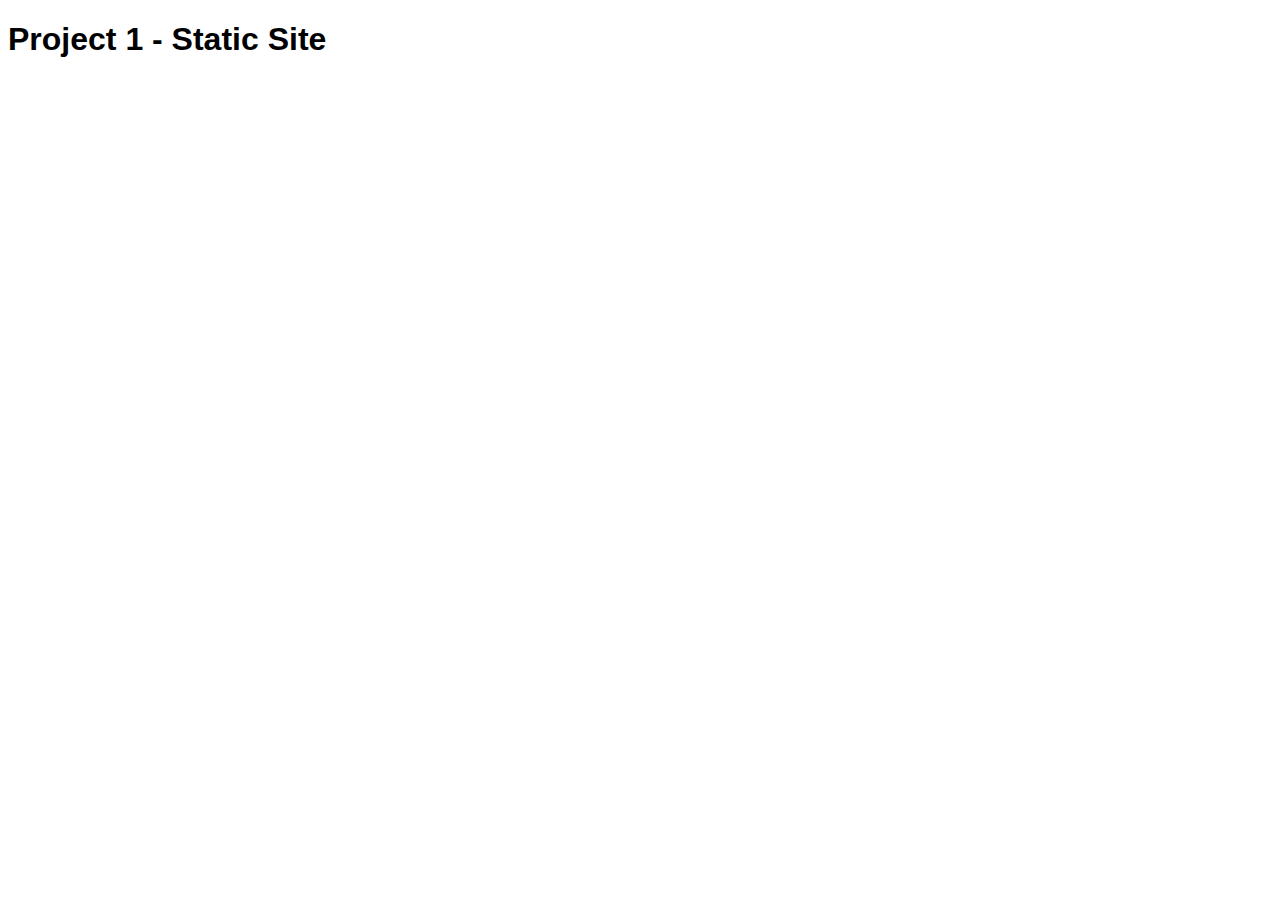
==== index.html @ 0297688d "first commit" ====
<!DOCTYPE html>
<html>

<head>
  <title>Project 1 - Static Site</title>
  <link rel="icon" href="/images/icon.png">
  <link rel="stylesheet" href="/css/style.css">
  <meta charset="utf-8">
  <meta name="description" content="Project 1 - Static Site">
</head>

<body>
    
<h1>Project 1 - Static Site</h1>

</body>

</html>
---- css/style.css ----
body {
    font-family:Cambria, Cochin, Georgia, Times, 'Times New Roman', serif;
}

h1, h2, h3 {
    font-family:'Franklin Gothic Medium', 'Arial Narrow', Arial, sans-serif;
}
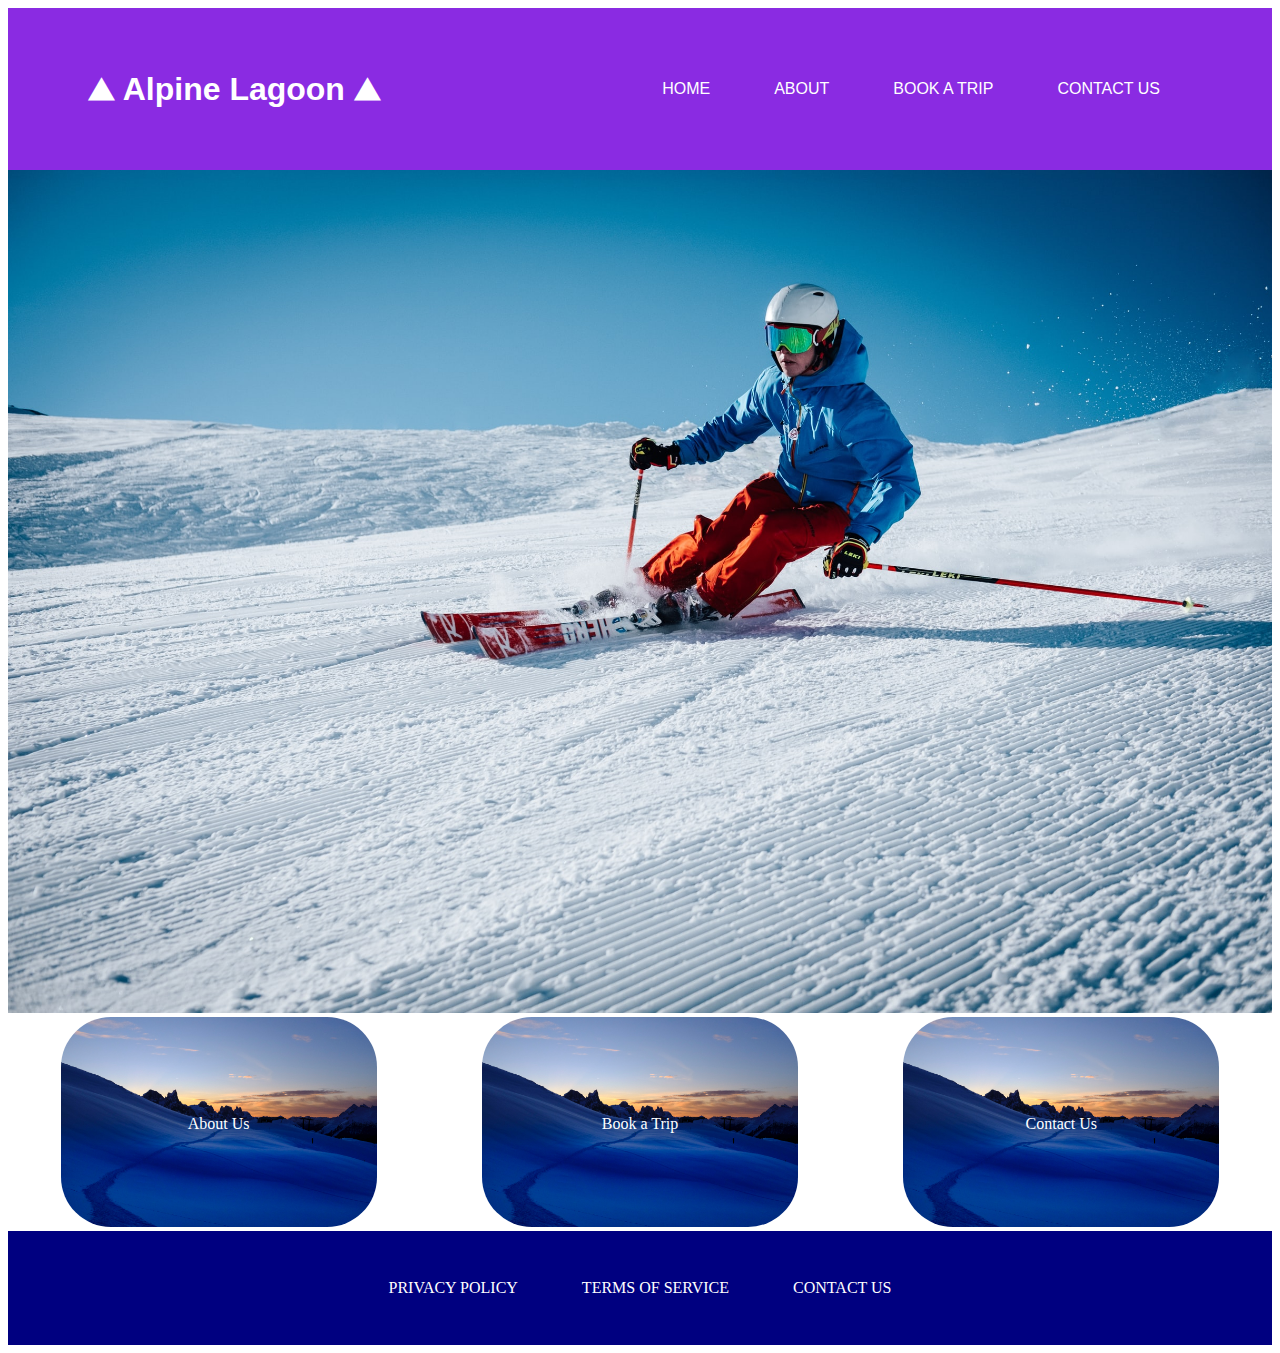
==== commit 55f9b176: "Create calendar & more complex navigation" ====
--- a/index.html
+++ b/index.html
@@ -3,15 +3,75 @@
 
 <head>
   <title>Project 1 - Static Site</title>
-  <link rel="icon" href="/images/icon.png">
-  <link rel="stylesheet" href="/css/style.css">
+  <link rel="icon" href="images/icon.png">                               <!----- REPLACE THIS PLEASEEEEEEEEEEEEEEE -->
+  <link rel="stylesheet" href="css/style.css">
   <meta charset="utf-8">
   <meta name="description" content="Project 1 - Static Site">
 </head>
 
 <body>
-    
-<h1>Project 1 - Static Site</h1>
+
+<header>
+  <div class="navbar">
+    <h1><a href="index.html">&#9968; Alpine Lagoon &#9968;</a></h1>
+
+    <!-- Activates Navbar -->
+    <button id="trigram-btn" class="trigram">
+      &#9782;
+    </button>
+
+    <ul>
+      <li><a href="index.html">HOME</a></li>
+      <li><a href="about.html">ABOUT</a></li>
+      <li><a href="book.html">BOOK A TRIP</a></li>
+      <li><a href="#">CONTACT US</a></li>
+    </ul>
+    <!-- Simple Javascript for toggling Navbar -->
+    <script type="text/javascript">
+      const navtrigger = document.getElementById("trigram-btn");
+      const ul = document.querySelector(".navbar ul");
+      const trigramactive = document.querySelector(".trigram");
+
+      navtrigger.addEventListener('click', () => {
+        ul.classList.toggle("show");
+        trigramactive.classList.toggle("active");
+      });
+    </script>
+  </div>
+</header>
+
+<img src="images/skiier-index.jpg" width=100%>
+
+<div class="media-container">
+  <div class="txt-img-container">
+    <a href="about.html">
+      <img src="images/mountain-sunset.jpg" width=75% style="border-radius: 50px">
+      <div class="center-overlay">About Us</div>
+    </a>
+  </div>
+
+  <div class="txt-img-container">
+    <a href="book.html">
+      <img src="images/mountain-sunset.jpg" width=75% style="border-radius: 50px">
+      <div class="center-overlay">Book a Trip</div>
+    </a>
+  </div>
+
+  <div class="txt-img-container">
+    <a href="#">
+      <img src="images/mountain-sunset.jpg" width=75% style="border-radius: 50px">
+      <div class="center-overlay">Contact Us</div>
+    </a>
+  </div>
+</div>
+
+<footer>
+  <ul>
+    <li><a href="#">Privacy Policy</a></li>
+    <li><a href="#">Terms of Service</a></li>
+    <li><a href="#">Contact Us</a></li>
+  </ul>
+</footer>
 
 </body>
 
--- a/css/style.css
+++ b/css/style.css
@@ -1,7 +1,198 @@
+/* GENERAL PAGE ELEMENTS */
 body {
-    font-family:Cambria, Cochin, Georgia, Times, 'Times New Roman', serif;
+    font-family:Cambria, Cochin, Georgia, Times, 'Times New Roman', serif; 
 }
 
-h1, h2, h3 {
+h1, h2, h3, header {
     font-family:'Franklin Gothic Medium', 'Arial Narrow', Arial, sans-serif;
 }
+
+
+/* RESPONSIVE NAVBAR */
+.navbar {
+    color: #ffffff;
+    display: flex;
+    justify-content: space-between;
+    align-items: center;
+    padding: 1.5em 5em;
+    margin: auto auto;
+    background-color: blueviolet;
+    overflow: hidden;
+}
+
+.navbar ul, footer ul {
+    display: flex;
+    /* Don't show bullet points */
+    list-style-type: none;
+    padding: 0em;
+    text-transform: uppercase;
+}
+
+.navbar ul li, footer ul li  {
+    display: flex;
+    padding: 2em 2em;
+}
+
+.navbar a, footer a, .media-container a {
+    /* Remove underline & standard hyperlink */
+    color: #ffffff;
+    text-decoration: none;
+}
+/* Make position relative for navbar, allows for hover effects */
+.navbar a {
+    position: relative;
+}
+
+/* Hover effect over navbar text */
+.navbar ul li a:after {
+    content: '';
+    background-color: #ffffff;
+    position: absolute;
+    left: 0;
+    bottom: -30px;
+    height: 2px;
+    width: 100%;
+    opacity: 0;
+    /* transition fade & transform in third of second time with ease in, ease out */
+    transition: all 0.33s ease;
+}
+
+.navbar ul li a:hover::after {
+    opacity: 1;
+    transform:translateY(-17.5px);
+}
+
+.trigram {
+    /* Don't display if not a small size */
+    display: none;
+    border-radius: 0.25em;
+    background-color: rgba(255, 255, 255, 0.25);
+    color: #ffffff;
+    font-size: 2.5em;
+}
+
+.trigram.active {
+    color: #aaaaaa;
+    background-color: rgba(0, 0, 0, 0.1);
+}
+
+
+/* ADJUST FOR SMALLER SCREEN */
+@media (max-width: 768px) {  
+    .navbar ul {
+        background-color: #cccccc;
+        box-shadow: 0 5px 5px rgba(0, 0, 0, 0.2);
+        flex-direction: column;
+        position: fixed;
+        left: -90%;
+        top: 15%;
+        bottom: 15%;
+        width: 80%;
+        align-items: center;
+        /* Navbar begins hidden off to side */
+        opacity: 0;
+        /* transition fade & transform in half of second time with ease in, ease out */
+        transition: all 0.5s ease;
+    }
+
+    .navbar ul.show {
+        opacity: 1;
+        transform: translateX(125%);
+    }
+
+    .trigram {
+        display: block;
+    }
+}
+
+
+/* TEXT-IMAGE OVERLAY */
+.txt-img-container {
+    border-radius: 2em;
+    position: relative;
+    text-align: center;
+    color: white;
+}
+
+.center-overlay {
+    position: absolute;
+    top: 50%;
+    left: 50%;
+    transform: translate(-50%, -50%);
+}
+
+.media-container {
+    display: flex;
+    justify-content: space-around;
+}
+
+
+/* FOOTER */
+footer {
+    display: flex;
+    justify-content: space-around;
+    background-color: navy;
+}
+
+
+/* CALENDAR ELEMENTS */
+#book-calendar {
+    display: grid;
+    border-style: double;
+    /* Seven fraction columns for seven days of the week */
+    grid-template-columns: repeat(7, 1fr);
+    height: 50em;
+}
+
+#calendar-month {
+    display: grid;
+    background-color: royalblue;
+    text-align: center;
+    font-weight: bold;
+    font-size: 2.5em;
+}
+
+.day {
+    border: 1px solid lightslategray;
+    font-weight: bold;
+    text-align: center;
+    padding-top: 5px;
+    font-size: 12px;
+    cursor: pointer;
+    transition: all 1s;
+}
+
+.day_of_month {
+    height: 1.5em;
+}
+
+.weekend {
+    color: royalblue;
+}
+
+.non-month-day {
+    color: lightgrey;
+}
+
+.past-day {
+    color: darkgray;
+}
+
+.font-circle-container {
+    border-radius: 50%;
+    width: 1.5em;
+    height: 1.5em;
+    padding: 0.3em;
+
+    background: #ffffff;
+    border: 1px solid #ffffff;
+    text-align: center;
+    font-size: 1.3em;
+
+    transition: all 0.25s;
+}
+
+.font-circle-container:hover {
+    background-color: lightblue;
+    border: 1px solid royalblue;
+}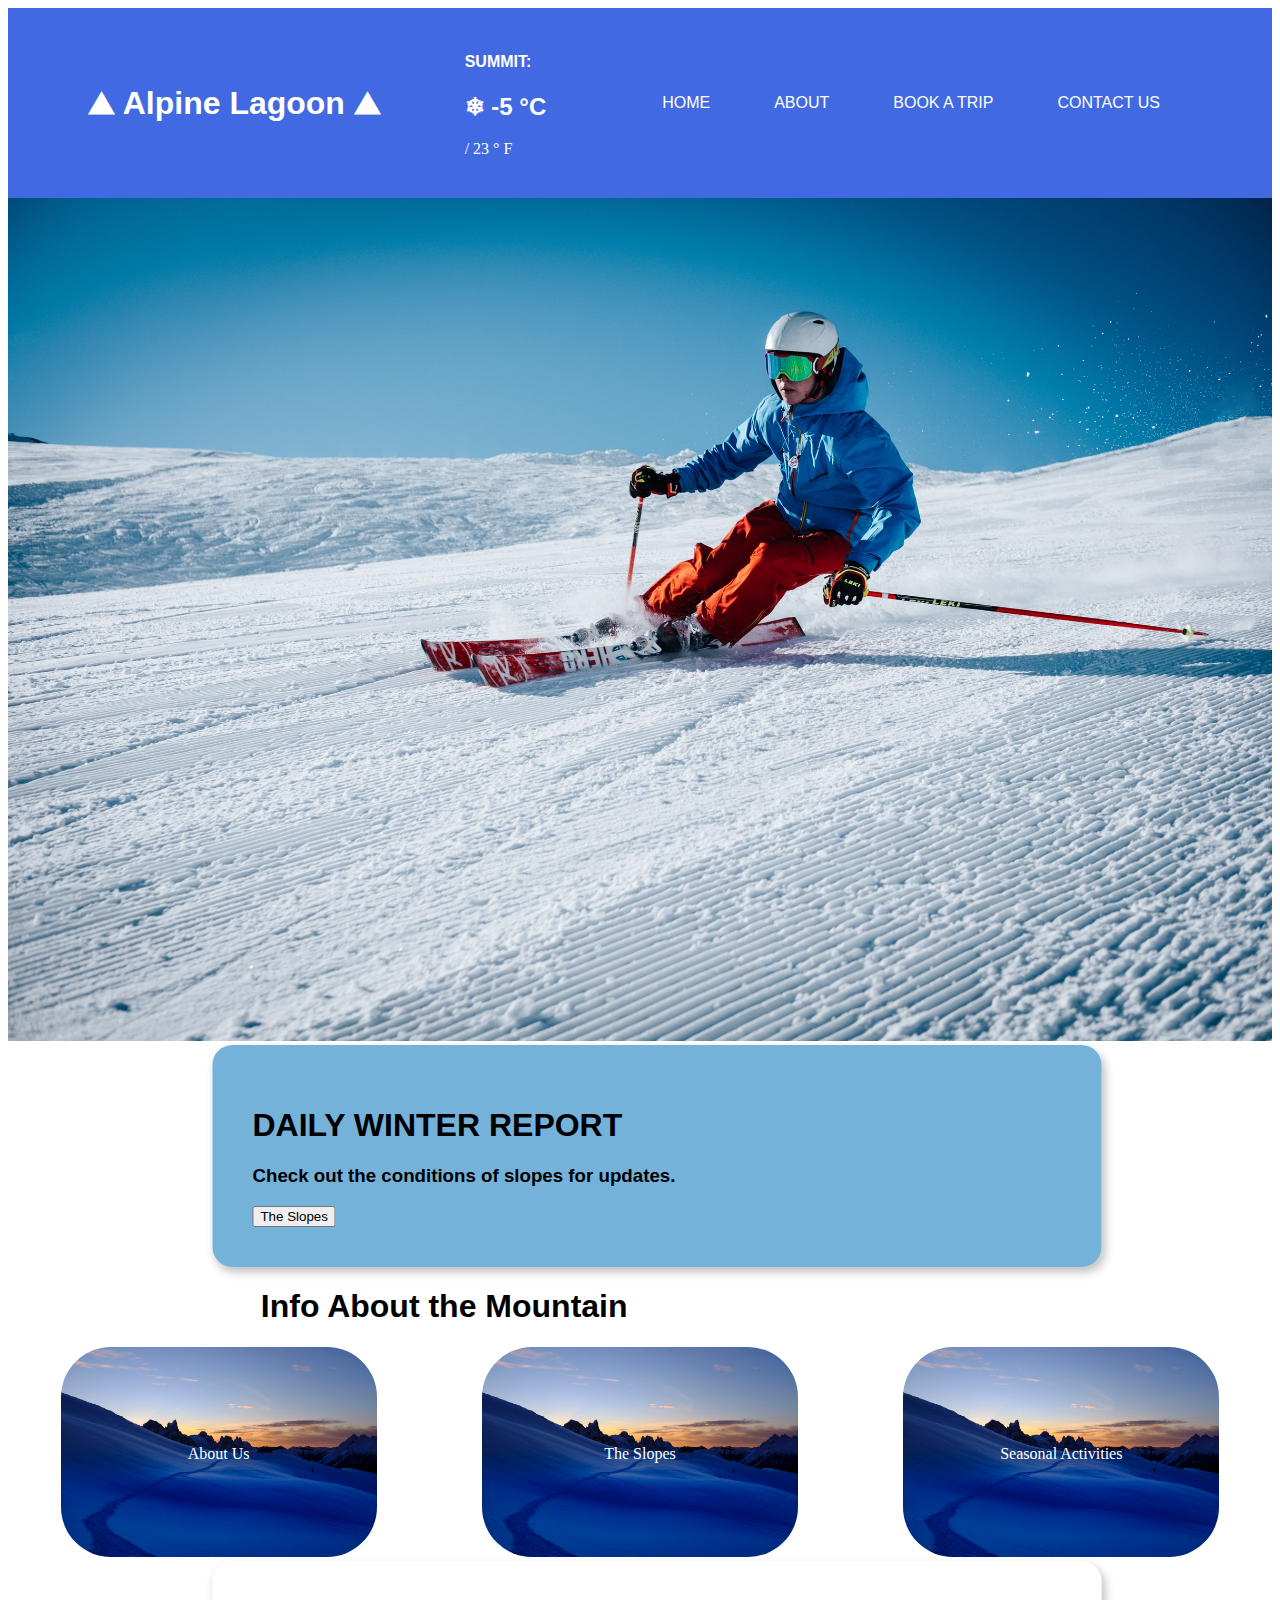
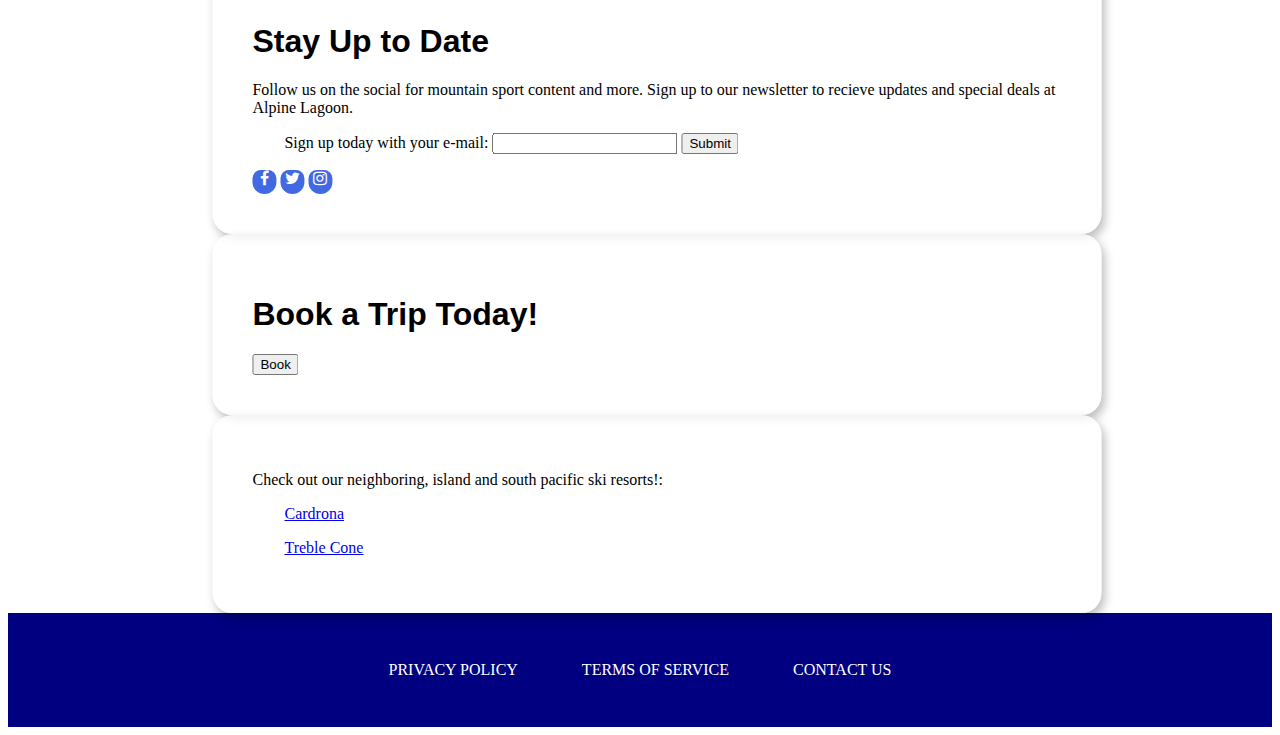
==== commit 4b6fb892: "Fine tune web pages & add to report" ====
--- a/index.html
+++ b/index.html
@@ -2,76 +2,126 @@
 <html>
 
 <head>
-  <title>Project 1 - Static Site</title>
-  <link rel="icon" href="images/icon.png">                               <!----- REPLACE THIS PLEASEEEEEEEEEEEEEEE -->
+  <title>Home | Alpine Lagoon</title>
+  <link rel="icon" href="images/icon-snowboarding-solid.svg">
   <link rel="stylesheet" href="css/style.css">
+  <!-- Font Awesome Logos -->
+  <link rel="stylesheet" href="https://cdnjs.cloudflare.com/ajax/libs/font-awesome/4.7.0/css/font-awesome.min.css">
   <meta charset="utf-8">
   <meta name="description" content="Project 1 - Static Site">
 </head>
 
 <body>
 
-<header>
-  <div class="navbar">
-    <h1><a href="index.html">&#9968; Alpine Lagoon &#9968;</a></h1>
+  <header>
+    <div class="navbar">
+      <h1><a href="index.html">&#9968; Alpine Lagoon &#9968;</a></h1>
 
-    <!-- Activates Navbar -->
-    <button id="trigram-btn" class="trigram">
-      &#9782;
-    </button>
+      <div class="summit-info">
+        <h4>SUMMIT:</h4>
+        <h2>&#10052; -5 &deg;C</h2>
+        <p>/ 23 &deg; F</p>
+      </div>
 
-    <ul>
-      <li><a href="index.html">HOME</a></li>
-      <li><a href="about.html">ABOUT</a></li>
-      <li><a href="book.html">BOOK A TRIP</a></li>
-      <li><a href="#">CONTACT US</a></li>
-    </ul>
-    <!-- Simple Javascript for toggling Navbar -->
-    <script type="text/javascript">
-      const navtrigger = document.getElementById("trigram-btn");
-      const ul = document.querySelector(".navbar ul");
-      const trigramactive = document.querySelector(".trigram");
+      <!-- Activates Navbar -->
+      <button id="trigram-btn" class="trigram">
+        &#9782;
+      </button>
 
-      navtrigger.addEventListener('click', () => {
-        ul.classList.toggle("show");
-        trigramactive.classList.toggle("active");
-      });
-    </script>
-  </div>
-</header>
+      <ul>
+        <li><a href="index.html">HOME</a></li>
+        <li><a href="about.html">ABOUT</a></li>
+        <li><a href="book.html">BOOK A TRIP</a></li>
+        <li><a href="contact.html">CONTACT US</a></li>
+      </ul>
+      <!-- Simple Javascript for toggling Navbar -->
+      <script type="text/javascript">
+        const navtrigger = document.getElementById("trigram-btn");
+        const ul = document.querySelector(".navbar ul");
+        const trigramactive = document.querySelector(".trigram");
 
-<img src="images/skiier-index.jpg" width=100%>
+        navtrigger.addEventListener('click', () => {
+          ul.classList.toggle("show");
+          trigramactive.classList.toggle("active");
+        });
+      </script>
+    </div>
+  </header>
 
-<div class="media-container">
-  <div class="txt-img-container">
-    <a href="about.html">
-      <img src="images/mountain-sunset.jpg" width=75% style="border-radius: 50px">
-      <div class="center-overlay">About Us</div>
-    </a>
+  <img src="images/skiier-index.jpg" width=100%>
+
+  <div class="body-container-64" style="background-color: rgba(69, 152, 204, 0.75)">
+    <h1>DAILY WINTER REPORT</h1>
+    <h3>Check out the conditions of slopes for updates.</h3>
+
+    <button onclick="location.href='slopes.html'">The Slopes</button>
   </div>
 
-  <div class="txt-img-container">
-    <a href="book.html">
-      <img src="images/mountain-sunset.jpg" width=75% style="border-radius: 50px">
-      <div class="center-overlay">Book a Trip</div>
-    </a>
+
+  <h1 style="transform: translateX(20%)">Info About the Mountain</h1>
+  <div class="media-container">
+    <div class="txt-img-container">
+      <a href="about.html">
+        <img src="images/mountain-sunset.jpg" width=75% style="border-radius: 50px">
+        <div class="center-overlay">About Us</div>
+      </a>
+    </div>
+
+    <div class="txt-img-container">
+      <a href="slopes.html">
+        <img src="images/mountain-sunset.jpg" width=75% style="border-radius: 50px">
+        <div class="center-overlay">The Slopes</div>
+      </a>
+    </div>
+
+    <div class="txt-img-container">
+      <a href="activities.html">
+        <img src="images/mountain-sunset.jpg" width=75% style="border-radius: 50px">
+        <div class="center-overlay">Seasonal Activities</div>
+      </a>
+    </div>
   </div>
 
-  <div class="txt-img-container">
-    <a href="#">
-      <img src="images/mountain-sunset.jpg" width=75% style="border-radius: 50px">
-      <div class="center-overlay">Contact Us</div>
-    </a>
+
+  <div class="body-container-64">
+    <h1>Stay Up to Date</h1>
+    <p>
+      Follow us on the social for mountain sport content and more. Sign up to our
+      newsletter to recieve updates and special deals at Alpine Lagoon.
+    </p>
+    <p>
+    <div class="tab"><label>Sign up today with your e-mail: <input type="text"></label>
+    <button>Submit</button></div>
+    </p>
+
+    <span class="social-circle"><a href="#" class="fa fa-facebook social-circle"></a></span>
+    <span class="social-circle"><a href="#" class="fa fa-twitter social-circle"></a></span>
+    <span class="social-circle"><a href="#" class="fa fa-instagram social-circle"></a></span>
   </div>
-</div>
 
-<footer>
-  <ul>
-    <li><a href="#">Privacy Policy</a></li>
-    <li><a href="#">Terms of Service</a></li>
-    <li><a href="#">Contact Us</a></li>
-  </ul>
-</footer>
+  <div class="body-container-64">
+    <h1>Book a Trip Today!</h1>
+
+    <button onclick="location.href='book.html'">Book</button>
+  </div>
+
+  <div class="body-container-64">
+    <p>Check out our neighboring, island and south pacific ski resorts!:
+    
+    <div class="tab">
+      <p><a href="https://www.cardrona.com/">Cardrona</a></p>
+      <p><a href="https://www.treblecone.com/">Treble Cone</a></p>
+    </div>
+    </p>
+  </div>
+
+  <footer>
+    <ul>
+      <li><a href="#">Privacy Policy</a></li>
+      <li><a href="#">Terms of Service</a></li>
+      <li><a href="contact.html">Contact Us</a></li>
+    </ul>
+  </footer>
 
 </body>
 
--- a/css/style.css
+++ b/css/style.css
@@ -1,11 +1,159 @@
 /* GENERAL PAGE ELEMENTS */
-body {
+p {
     font-family:Cambria, Cochin, Georgia, Times, 'Times New Roman', serif; 
 }
 
-h1, h2, h3, header {
+h1, h2, h3, h4, header {
     font-family:'Franklin Gothic Medium', 'Arial Narrow', Arial, sans-serif;
 }
+
+.tab {
+    margin-left: 2em;
+}
+
+
+/* TEXT-IMAGE OVERLAY */
+.txt-img-container {
+    border-radius: 2em;
+    position: relative;
+    text-align: center;
+    color: white;
+}
+
+.center-overlay {
+    position: absolute;
+    top: 50%;
+    left: 50%;
+    transform: translate(-50%, -50%);
+}
+
+.media-container {
+    display: flex;
+    justify-content: space-around;
+}
+
+.crop {
+    width: 100%;
+    height: 30em;
+    overflow: hidden;
+}
+
+
+/* FOOTER */
+footer {
+    display: flex;
+    justify-content: space-around;
+    background-color: navy;
+}
+
+
+/* CALENDAR ELEMENTS */
+#book-calendar {
+    display: grid;
+    border-style: double;
+    /* Seven fraction columns for seven days of the week */
+    grid-template-columns: repeat(7, 1fr);
+    height: 50em;
+}
+
+#calendar-month {
+    display: grid;
+    background-color: royalblue;
+    text-align: center;
+    font-weight: bold;
+    font-size: 2.5em;
+}
+
+.day {
+    border: 1px solid lightslategray;
+    font-weight: bold;
+    text-align: center;
+    padding-top: 5px;
+    font-size: 12px;
+    cursor: pointer;
+    transition: all 1s;
+}
+
+.day_of_month {
+    height: 1.5em;
+}
+
+.weekend {
+    color: royalblue;
+}
+
+.non-month-day {
+    color: lightgrey;
+}
+
+.past-day {
+    color: darkgray;
+}
+
+.font-circle-container {
+    border-radius: 50%;
+    width: 1.5em;
+    height: 1.5em;
+    padding: 0.3em;
+
+    background: #ffffff;
+    border: 1px solid #ffffff;
+    text-align: center;
+    font-size: 1.3em;
+
+    transition: all 0.25s;
+}
+
+.font-circle-container:hover {
+    background-color: lightblue;
+    border: 1px solid royalblue;
+}
+
+.font-circle-container:active {
+    background-color: rgb(205, 98, 238);
+    border: 1px solid blueviolet;
+}
+
+.font-circle-container:focus {
+    background-color: rgb(205, 98, 238);
+    border: 1px solid blueviolet;
+}
+
+
+/* Body Containers */
+.body-container-64 {
+    background: rgba(255, 255, 255, 0.8);
+    width: 64%;
+    transform: translate(23%, 0);
+    box-shadow: 3px 5px 10px rgba(0, 0, 0, 0.25);
+    border-radius: 20px;
+    padding: 2.5em;
+}
+
+.right-img {
+    max-height: 15em;
+    position:absolute;
+    right: -10%;
+}
+
+.left-img {
+    max-height: 15em;
+    position:absolute;
+    left: -10%;
+}
+
+.social-circle {
+    height: 1.5em;
+    width: 1.5em;
+    text-align: center;
+    background-color: royalblue;
+    border-radius: 1em;
+}
+
+.fa {
+    color: white;
+    text-decoration: none;
+}  
 
 
 /* RESPONSIVE NAVBAR */
@@ -16,7 +164,7 @@
     align-items: center;
     padding: 1.5em 5em;
     margin: auto auto;
-    background-color: blueviolet;
+    background-color: royalblue;
     overflow: hidden;
 }
 
@@ -80,6 +228,8 @@
 /* ADJUST FOR SMALLER SCREEN */
 @media (max-width: 768px) {  
     .navbar ul {
+        /* Set as topmost layer */
+        z-index: 1;
         background-color: #cccccc;
         box-shadow: 0 5px 5px rgba(0, 0, 0, 0.2);
         flex-direction: column;
@@ -104,95 +254,3 @@
         display: block;
     }
 }
-
-
-/* TEXT-IMAGE OVERLAY */
-.txt-img-container {
-    border-radius: 2em;
-    position: relative;
-    text-align: center;
-    color: white;
-}
-
-.center-overlay {
-    position: absolute;
-    top: 50%;
-    left: 50%;
-    transform: translate(-50%, -50%);
-}
-
-.media-container {
-    display: flex;
-    justify-content: space-around;
-}
-
-
-/* FOOTER */
-footer {
-    display: flex;
-    justify-content: space-around;
-    background-color: navy;
-}
-
-
-/* CALENDAR ELEMENTS */
-#book-calendar {
-    display: grid;
-    border-style: double;
-    /* Seven fraction columns for seven days of the week */
-    grid-template-columns: repeat(7, 1fr);
-    height: 50em;
-}
-
-#calendar-month {
-    display: grid;
-    background-color: royalblue;
-    text-align: center;
-    font-weight: bold;
-    font-size: 2.5em;
-}
-
-.day {
-    border: 1px solid lightslategray;
-    font-weight: bold;
-    text-align: center;
-    padding-top: 5px;
-    font-size: 12px;
-    cursor: pointer;
-    transition: all 1s;
-}
-
-.day_of_month {
-    height: 1.5em;
-}
-
-.weekend {
-    color: royalblue;
-}
-
-.non-month-day {
-    color: lightgrey;
-}
-
-.past-day {
-    color: darkgray;
-}
-
-.font-circle-container {
-    border-radius: 50%;
-    width: 1.5em;
-    height: 1.5em;
-    padding: 0.3em;
-
-    background: #ffffff;
-    border: 1px solid #ffffff;
-    text-align: center;
-    font-size: 1.3em;
-
-    transition: all 0.25s;
-}
-
-.font-circle-container:hover {
-    background-color: lightblue;
-    border: 1px solid royalblue;
-}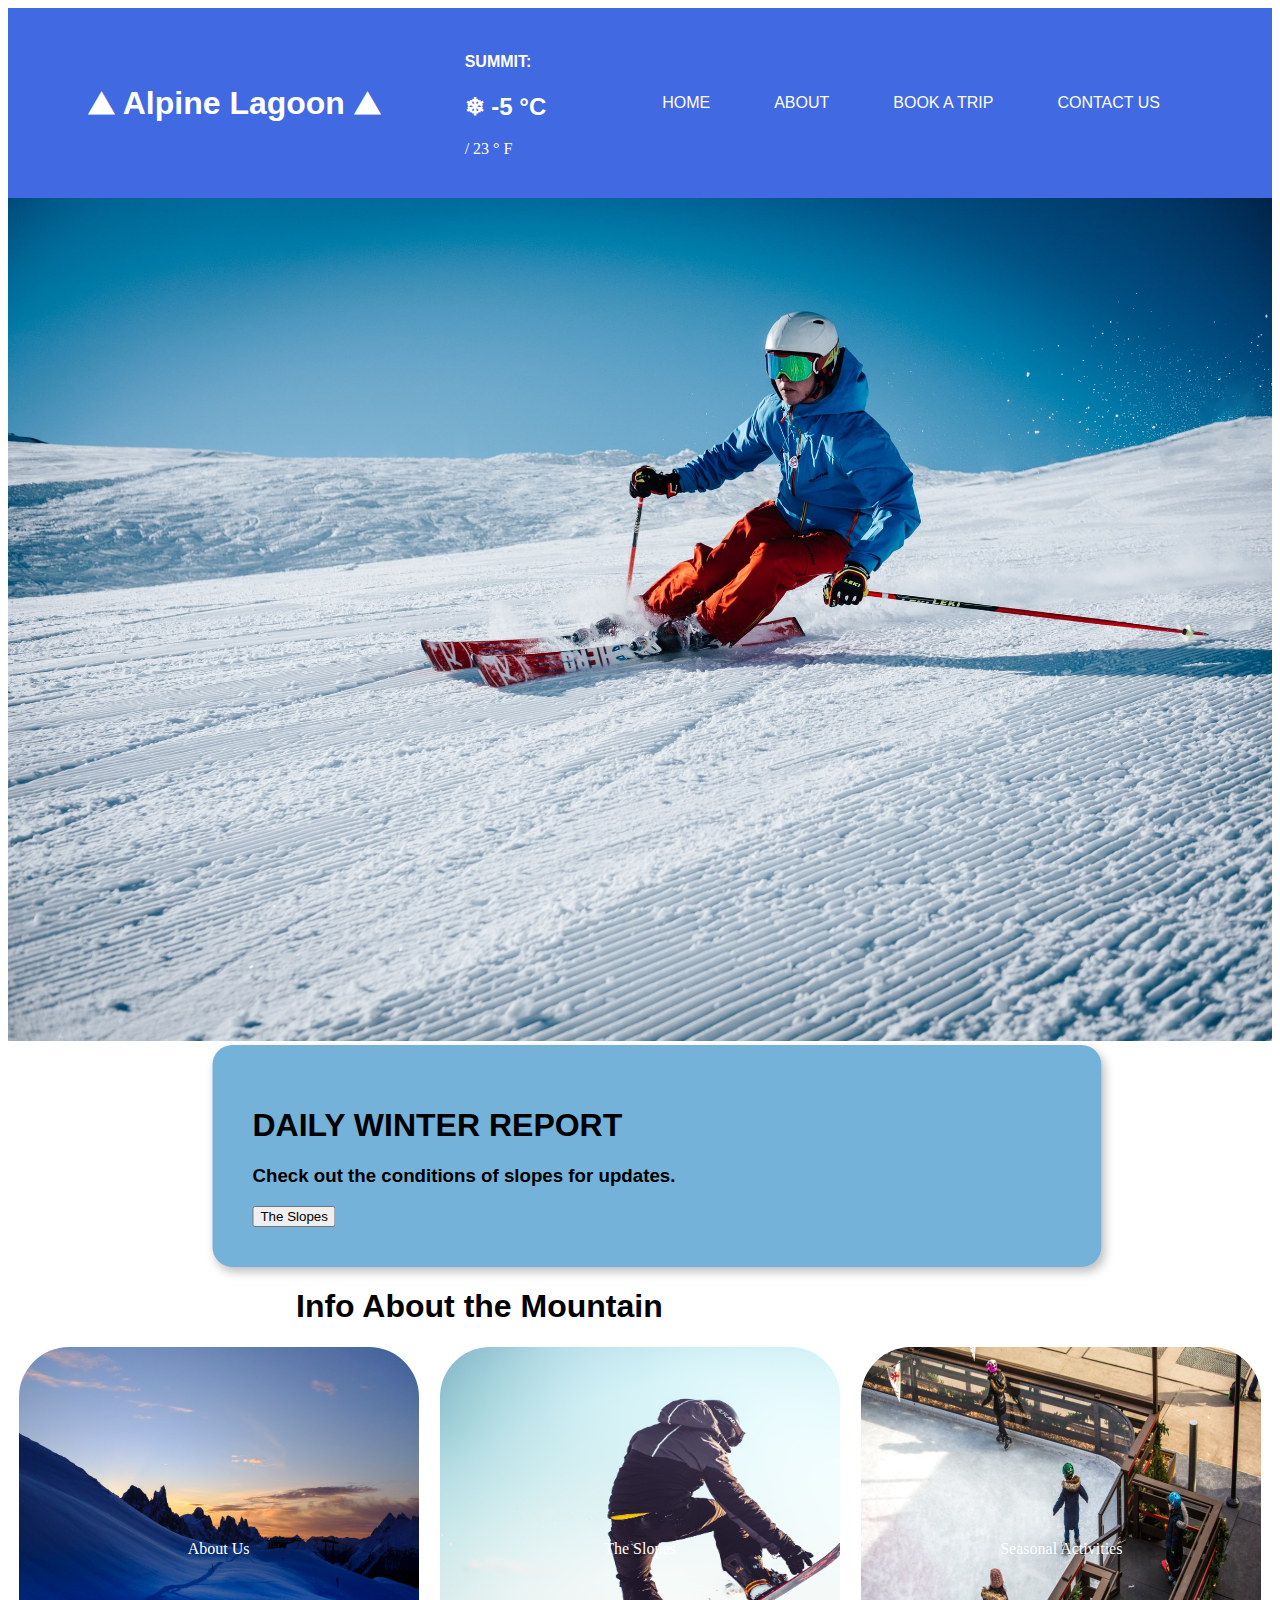
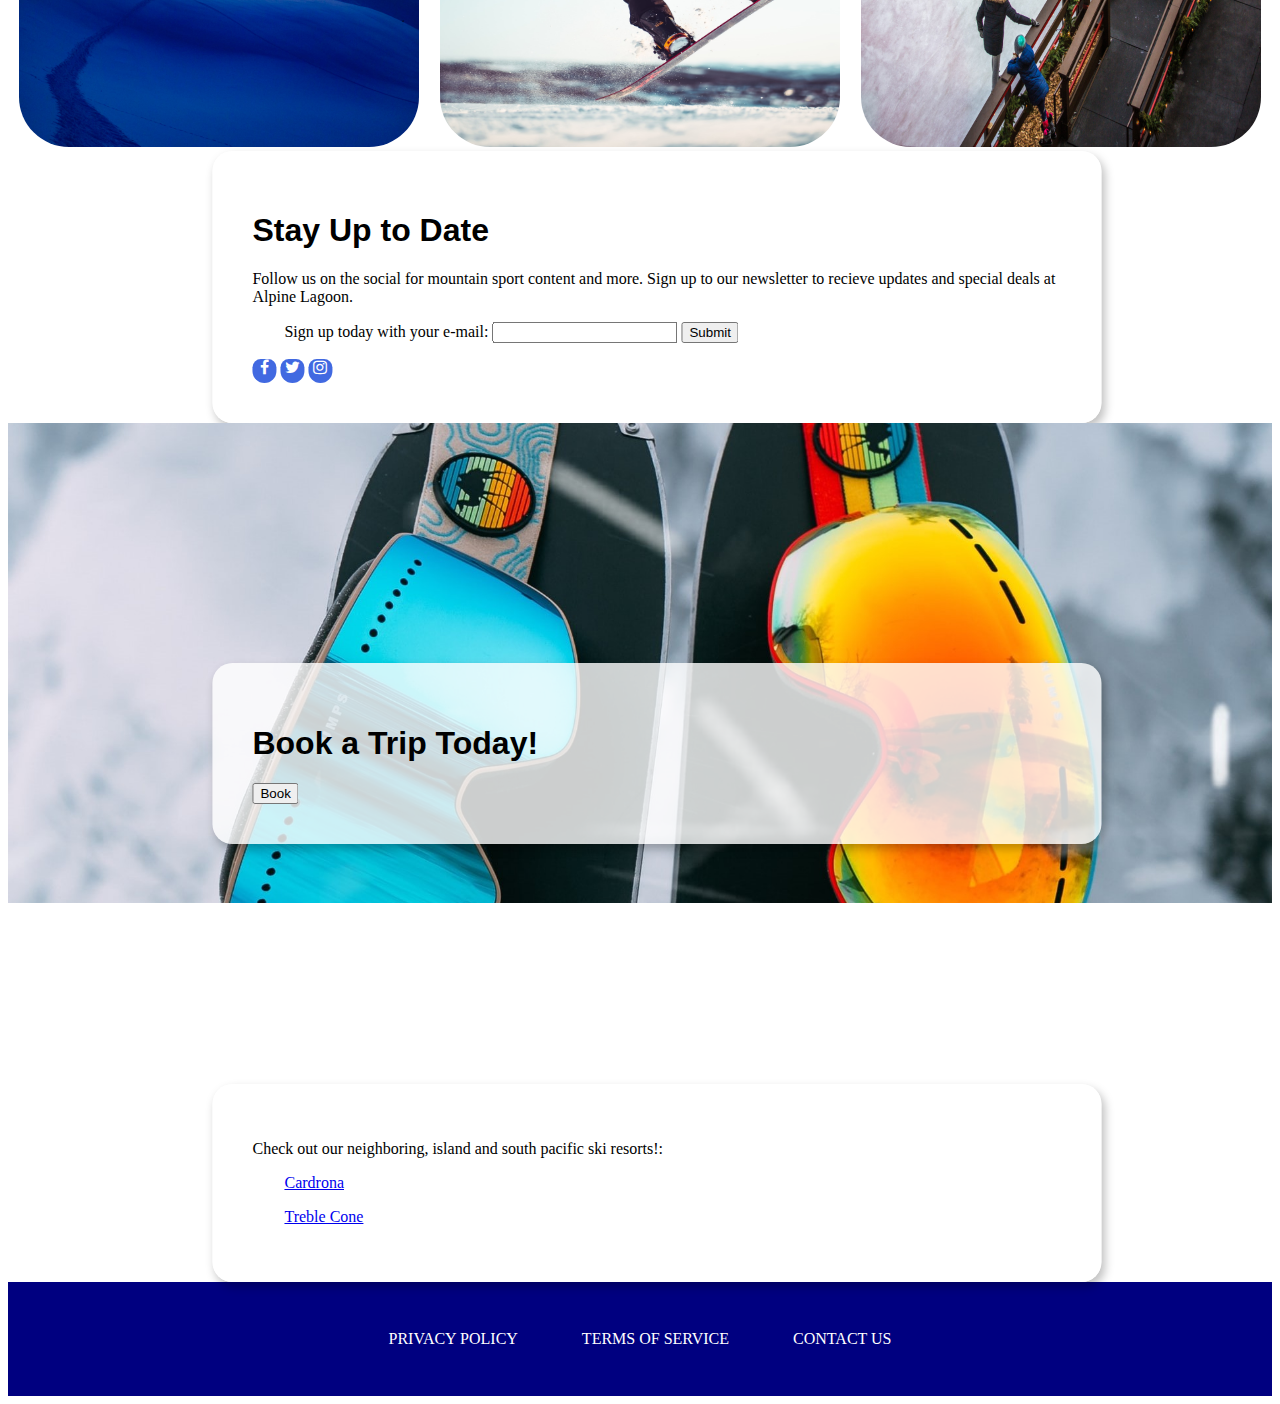
==== commit c5437b46: "Image & layout page updates & added to report" ====
--- a/index.html
+++ b/index.html
@@ -1,5 +1,5 @@
 <!DOCTYPE html>
-<html>
+<html lang="en">
 
 <head>
   <title>Home | Alpine Lagoon</title>
@@ -35,7 +35,7 @@
         <li><a href="contact.html">CONTACT US</a></li>
       </ul>
       <!-- Simple Javascript for toggling Navbar -->
-      <script type="text/javascript">
+      <script>
         const navtrigger = document.getElementById("trigram-btn");
         const ul = document.querySelector(".navbar ul");
         const trigramactive = document.querySelector(".trigram");
@@ -48,7 +48,7 @@
     </div>
   </header>
 
-  <img src="images/skiier-index.jpg" width=100%>
+  <img src="images/skiier-index.jpg" alt="Skiier going down slope" class="top-img">
 
   <div class="body-container-64" style="background-color: rgba(69, 152, 204, 0.75)">
     <h1>DAILY WINTER REPORT</h1>
@@ -57,26 +57,25 @@
     <button onclick="location.href='slopes.html'">The Slopes</button>
   </div>
 
-
-  <h1 style="transform: translateX(20%)">Info About the Mountain</h1>
+  <h1 style="margin-left: 9em">Info About the Mountain</h1>
   <div class="media-container">
     <div class="txt-img-container">
       <a href="about.html">
-        <img src="images/mountain-sunset.jpg" width=75% style="border-radius: 50px">
+        <img src="images/mountain-sunset.jpg" alt="Snowy mountain sunset" class="media-elements">
         <div class="center-overlay">About Us</div>
       </a>
     </div>
 
     <div class="txt-img-container">
       <a href="slopes.html">
-        <img src="images/mountain-sunset.jpg" width=75% style="border-radius: 50px">
+        <img src="images/snow-boarder-ollie.jpg" alt="Snow boarder ollie" class="media-elements">
         <div class="center-overlay">The Slopes</div>
       </a>
     </div>
 
     <div class="txt-img-container">
       <a href="activities.html">
-        <img src="images/mountain-sunset.jpg" width=75% style="border-radius: 50px">
+        <img src="images/ice-skate.jpg" alt="Ice skate rink" class="media-elements">
         <div class="center-overlay">Seasonal Activities</div>
       </a>
     </div>
@@ -89,17 +88,25 @@
       Follow us on the social for mountain sport content and more. Sign up to our
       newsletter to recieve updates and special deals at Alpine Lagoon.
     </p>
-    <p>
-    <div class="tab"><label>Sign up today with your e-mail: <input type="text"></label>
-    <button>Submit</button></div>
-    </p>
+
+    <div class="tab">
+      <p><label>Sign up today with your e-mail: <input type="text"></label>
+        <button>Submit</button>
+      </p>
+    </div>
+
 
     <span class="social-circle"><a href="#" class="fa fa-facebook social-circle"></a></span>
     <span class="social-circle"><a href="#" class="fa fa-twitter social-circle"></a></span>
     <span class="social-circle"><a href="#" class="fa fa-instagram social-circle"></a></span>
   </div>
 
-  <div class="body-container-64">
+
+  <div class="txt-img-container crop">
+    <img src="images/skis-and-goggles.jpg" alt="Goggles on skiis" class="top-img" style="transform: translateY(-15em); overflow: none">
+  </div>
+
+  <div class="body-container-64" style="transform: translate(23%, -15em)"">
     <h1>Book a Trip Today!</h1>
 
     <button onclick="location.href='book.html'">Book</button>
@@ -107,12 +114,12 @@
 
   <div class="body-container-64">
     <p>Check out our neighboring, island and south pacific ski resorts!:
-    
+    </p>
     <div class="tab">
       <p><a href="https://www.cardrona.com/">Cardrona</a></p>
       <p><a href="https://www.treblecone.com/">Treble Cone</a></p>
     </div>
-    </p>
+
   </div>
 
   <footer>
--- a/css/style.css
+++ b/css/style.css
@@ -14,7 +14,6 @@
 
 /* TEXT-IMAGE OVERLAY */
 .txt-img-container {
-    border-radius: 2em;
     position: relative;
     text-align: center;
     color: white;
@@ -36,6 +35,17 @@
     width: 100%;
     height: 30em;
     overflow: hidden;
+}
+
+.top-img {
+    width: 100%;
+}
+
+.media-elements {
+    width: 25em;
+    height: 25em;
+    border-radius: 50px;
+    overflow: none;
 }
 
 
@@ -230,7 +240,7 @@
     .navbar ul {
         /* Set as topmost layer */
         z-index: 1;
-        background-color: #cccccc;
+        background-color: lightskyblue;
         box-shadow: 0 5px 5px rgba(0, 0, 0, 0.2);
         flex-direction: column;
         position: fixed;
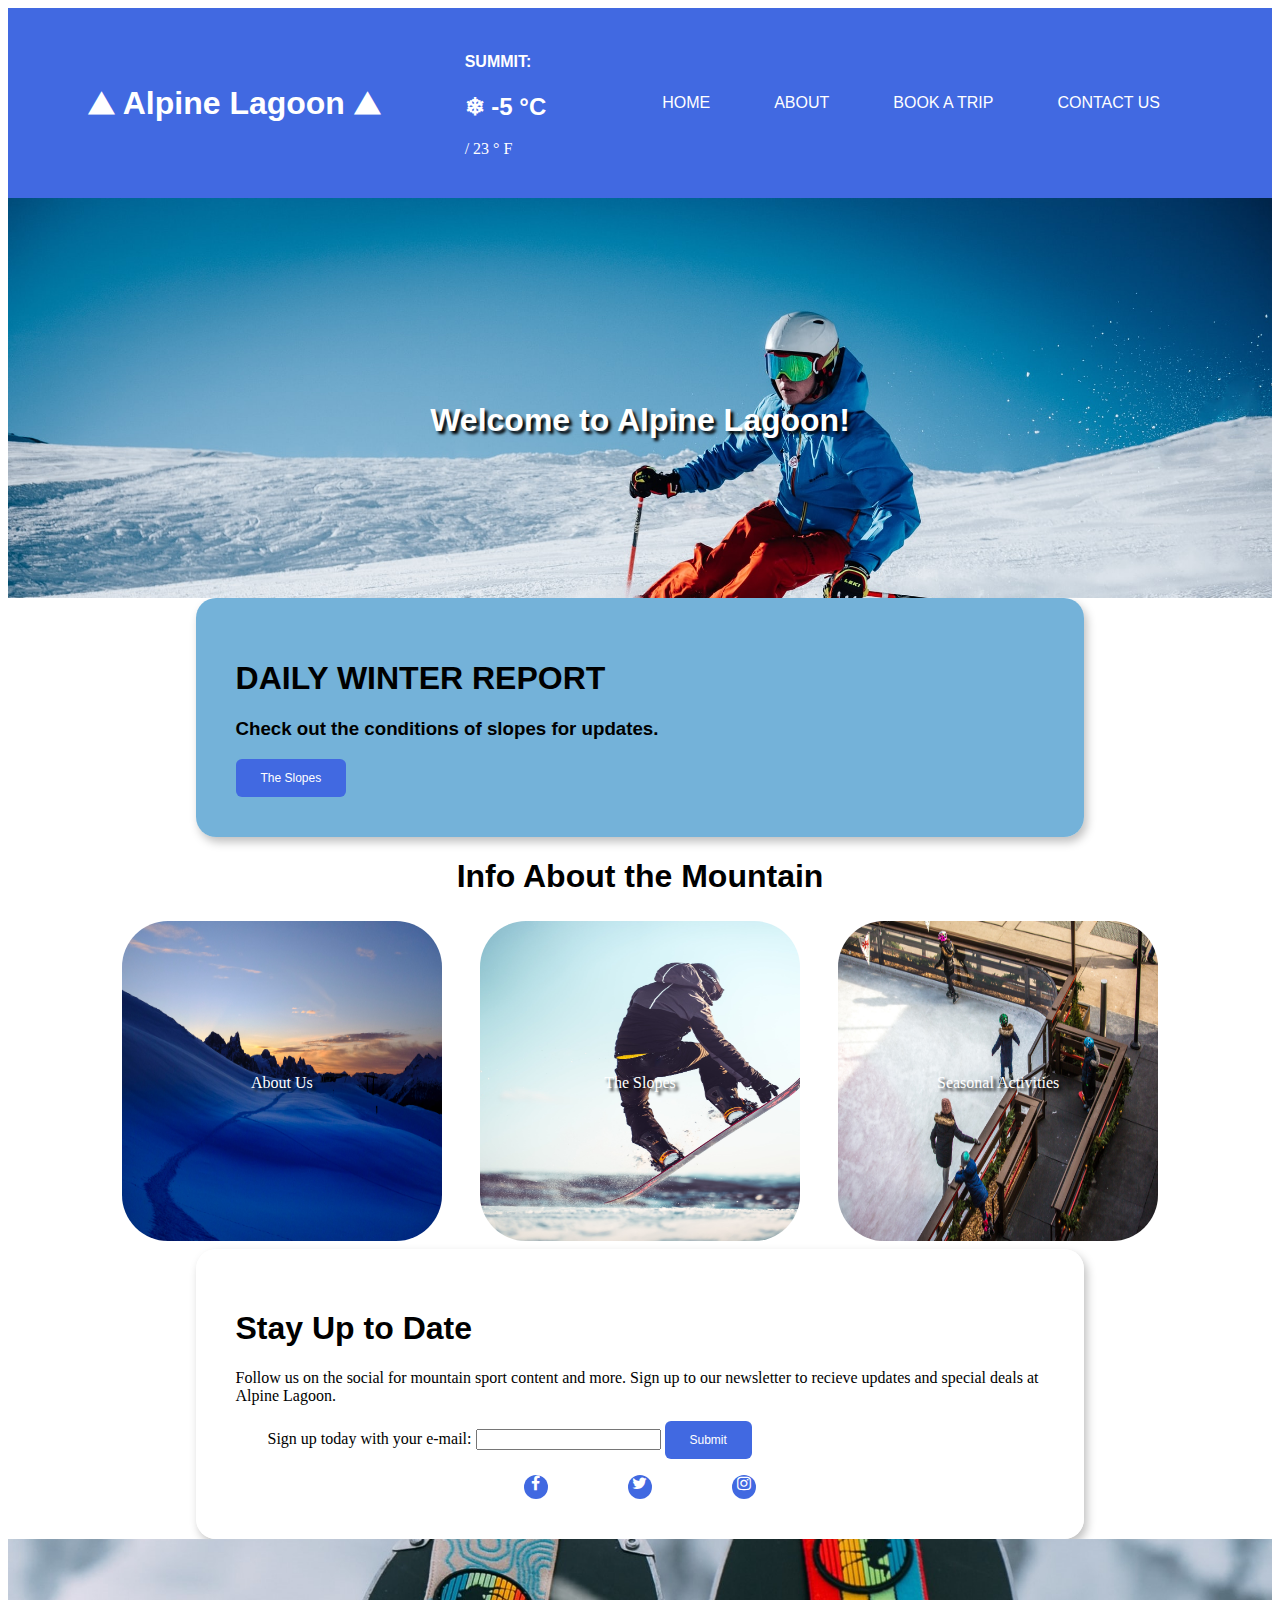
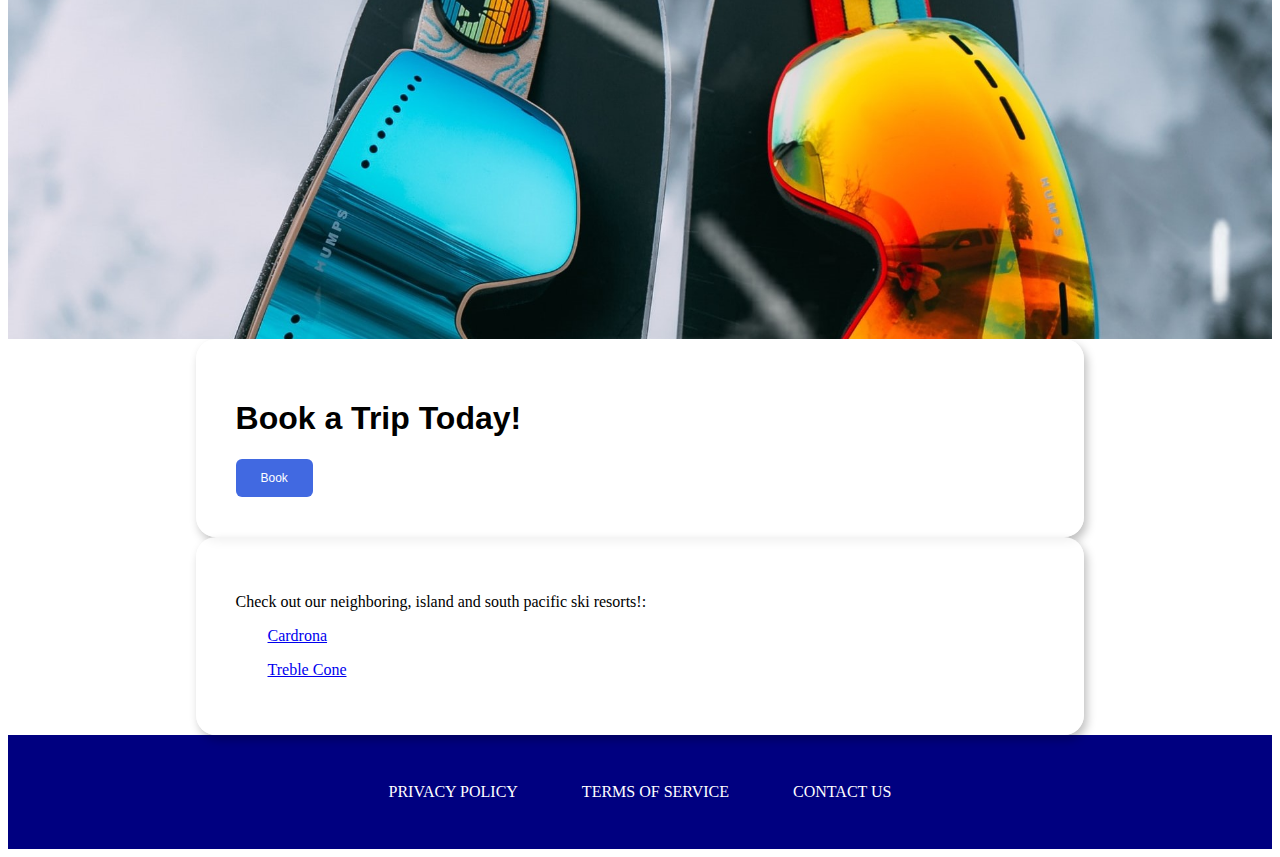
==== commit 372326bd: "Modified design post peer review" ====
--- a/index.html
+++ b/index.html
@@ -48,57 +48,72 @@
     </div>
   </header>
 
-  <img src="images/skiier-index.jpg" alt="Skiier going down slope" class="top-img">
-
-  <div class="body-container-64" style="background-color: rgba(69, 152, 204, 0.75)">
-    <h1>DAILY WINTER REPORT</h1>
-    <h3>Check out the conditions of slopes for updates.</h3>
-
-    <button onclick="location.href='slopes.html'">The Slopes</button>
+  <div class="txt-img-container crop">
+    <img src="images/skiier-index.jpg" alt="Skiier going down slope" class="top-img" style="transform: translateY(0em); overflow: none">
+    <h1 class="center-overlay">Welcome to Alpine Lagoon!</h1>
   </div>
 
-  <h1 style="margin-left: 9em">Info About the Mountain</h1>
-  <div class="media-container">
-    <div class="txt-img-container">
-      <a href="about.html">
-        <img src="images/mountain-sunset.jpg" alt="Snowy mountain sunset" class="media-elements">
-        <div class="center-overlay">About Us</div>
-      </a>
+  <div class="center-container">
+    <div class="body-container-64" style="background-color: rgba(69, 152, 204, 0.75)">
+      <h1>DAILY WINTER REPORT</h1>
+      <h3>Check out the conditions of slopes for updates.</h3>
+
+      <button onclick="location.href='slopes.html'">The Slopes</button>
     </div>
+  </div>
 
-    <div class="txt-img-container">
-      <a href="slopes.html">
-        <img src="images/snow-boarder-ollie.jpg" alt="Snow boarder ollie" class="media-elements">
-        <div class="center-overlay">The Slopes</div>
-      </a>
-    </div>
+  <div class="center-container">
+    <h1>Info About the Mountain</h1>
+  </div>
+  <div class="center-container">
+    <div class="media-container">
+      <div class="txt-img-container">
+        <a href="about.html">
+          <img src="images/mountain-sunset.jpg" alt="Snowy mountain sunset" class="media-elements">
+          <div class="center-overlay">About Us</div>
+        </a>
+      </div>
 
-    <div class="txt-img-container">
-      <a href="activities.html">
-        <img src="images/ice-skate.jpg" alt="Ice skate rink" class="media-elements">
-        <div class="center-overlay">Seasonal Activities</div>
-      </a>
+      <div class="txt-img-container">
+        <a href="slopes.html">
+          <img src="images/snow-boarder-ollie.jpg" alt="Snow boarder ollie" class="media-elements">
+          <div class="center-overlay">The Slopes</div>
+        </a>
+      </div>
+
+      <div class="txt-img-container">
+        <a href="activities.html">
+          <img src="images/ice-skate.jpg" alt="Ice skate rink" class="media-elements">
+          <div class="center-overlay">Seasonal Activities</div>
+        </a>
+      </div>
     </div>
   </div>
 
 
-  <div class="body-container-64">
-    <h1>Stay Up to Date</h1>
-    <p>
-      Follow us on the social for mountain sport content and more. Sign up to our
-      newsletter to recieve updates and special deals at Alpine Lagoon.
-    </p>
+  <div class="center-container">
+    <div class="body-container-64">
+      <h1>Stay Up to Date</h1>
+      <p>
+        Follow us on the social for mountain sport content and more. Sign up to our
+        newsletter to recieve updates and special deals at Alpine Lagoon.
+      </p>
 
-    <div class="tab">
-      <p><label>Sign up today with your e-mail: <input type="text"></label>
-        <button>Submit</button>
-      </p>
+      <div class="tab">
+        <p><label>Sign up today with your e-mail: <input type="text"></label>
+          <button>Submit</button>
+        </p>
+      </div>
+
+      <div class="center-container">
+        <span style="padding-left: 2.5em;
+        padding-right: 2.5em;"><a href="construction.html" class="fa fa-facebook social-circle"></a></span>
+        <span style="padding-left: 2.5em;
+        padding-right: 2.5em;"><a href="construction.html" class="fa fa-twitter social-circle"></a></span>
+        <span style="padding-left: 2.5em;
+        padding-right: 2.5em;"><a href="construction.html" class="fa fa-instagram social-circle"></a></span>
+      </div>
     </div>
-
-
-    <span class="social-circle"><a href="#" class="fa fa-facebook social-circle"></a></span>
-    <span class="social-circle"><a href="#" class="fa fa-twitter social-circle"></a></span>
-    <span class="social-circle"><a href="#" class="fa fa-instagram social-circle"></a></span>
   </div>
 
 
@@ -106,26 +121,30 @@
     <img src="images/skis-and-goggles.jpg" alt="Goggles on skiis" class="top-img" style="transform: translateY(-15em); overflow: none">
   </div>
 
-  <div class="body-container-64" style="transform: translate(23%, -15em)"">
-    <h1>Book a Trip Today!</h1>
+  <div class="center-container">
+    <div class="body-container-64">
+      <h1>Book a Trip Today!</h1>
 
-    <button onclick="location.href='book.html'">Book</button>
+      <button onclick="location.href='book.html'">Book</button>
+    </div>
   </div>
+  
+  <div class="center-container">
+    <div class="body-container-64">
+      <p>Check out our neighboring, island and south pacific ski resorts!:
+      </p>
+      <div class="tab">
+        <p><a href="https://www.cardrona.com/">Cardrona</a></p>
+        <p><a href="https://www.treblecone.com/">Treble Cone</a></p>
+      </div>
 
-  <div class="body-container-64">
-    <p>Check out our neighboring, island and south pacific ski resorts!:
-    </p>
-    <div class="tab">
-      <p><a href="https://www.cardrona.com/">Cardrona</a></p>
-      <p><a href="https://www.treblecone.com/">Treble Cone</a></p>
     </div>
-
   </div>
 
   <footer>
     <ul>
-      <li><a href="#">Privacy Policy</a></li>
-      <li><a href="#">Terms of Service</a></li>
+      <li><a href="construction.html">Privacy Policy</a></li>
+      <li><a href="construction.html">Terms of Service</a></li>
       <li><a href="contact.html">Contact Us</a></li>
     </ul>
   </footer>
--- a/css/style.css
+++ b/css/style.css
@@ -11,12 +11,28 @@
     margin-left: 2em;
 }
 
+button {
+    background-color: royalblue;
+    border-radius: 0.5em;
+    border: none;
+    color: white;
+    padding: 12px 25px;
+    text-align: center;
+    text-decoration: none;
+    font-size: 12px;
+}
+
+button:active {
+    background-color: blueviolet;
+}
+
 
 /* TEXT-IMAGE OVERLAY */
 .txt-img-container {
     position: relative;
     text-align: center;
     color: white;
+    text-shadow: 3px 3px 3px #000000;
 }
 
 .center-overlay {
@@ -28,13 +44,20 @@
 
 .media-container {
     display: flex;
+    flex-direction: row;
     justify-content: space-around;
+    width: 85%;
 }
 
 .crop {
     width: 100%;
-    height: 30em;
+    height: 25em;
     overflow: hidden;
+}
+
+.crop img {
+    min-width: 50em;
+    min-height: 50em;
 }
 
 .top-img {
@@ -42,10 +65,11 @@
 }
 
 .media-elements {
-    width: 25em;
-    height: 25em;
+    width: 20em;
+    height: 20em;
     border-radius: 50px;
     overflow: none;
+    padding: 0.25em;
 }
 
 
@@ -63,6 +87,7 @@
     border-style: double;
     /* Seven fraction columns for seven days of the week */
     grid-template-columns: repeat(7, 1fr);
+    width: 85%;
     height: 50em;
 }
 
@@ -78,10 +103,20 @@
     border: 1px solid lightslategray;
     font-weight: bold;
     text-align: center;
+    color: black;
     padding-top: 5px;
     font-size: 12px;
     cursor: pointer;
     transition: all 1s;
+}
+
+#day-selected {
+    color: rgb(160, 83, 231);
+    font-style: italic;
+}
+
+#day-unselected {
+    color: black;
 }
 
 .day_of_month {
@@ -131,10 +166,15 @@
 
 
 /* Body Containers */
+.center-container {
+    display: flex;
+    justify-content: center;
+    flex-direction: row;
+}
+
 .body-container-64 {
     background: rgba(255, 255, 255, 0.8);
     width: 64%;
-    transform: translate(23%, 0);
     box-shadow: 3px 5px 10px rgba(0, 0, 0, 0.25);
     border-radius: 20px;
     padding: 2.5em;
@@ -142,20 +182,22 @@
 
 .right-img {
     max-height: 15em;
-    position:absolute;
-    right: -10%;
+    position: absolute;
+    right: 10%;
 }
 
 .left-img {
     max-height: 15em;
-    position:absolute;
+    position: absolute;
     left: -10%;
 }
 
 .social-circle {
+    display: flex;
+    text-align: center;
+    justify-content: center;
     height: 1.5em;
     width: 1.5em;
-    text-align: center;
     background-color: royalblue;
     border-radius: 1em;
 }
@@ -263,4 +305,11 @@
     .trigram {
         display: block;
     }
-}
+
+    .media-container {
+        display: flex;
+        flex-direction: column;
+        justify-content: space-around;
+        width: 85%;
+    }
+}
